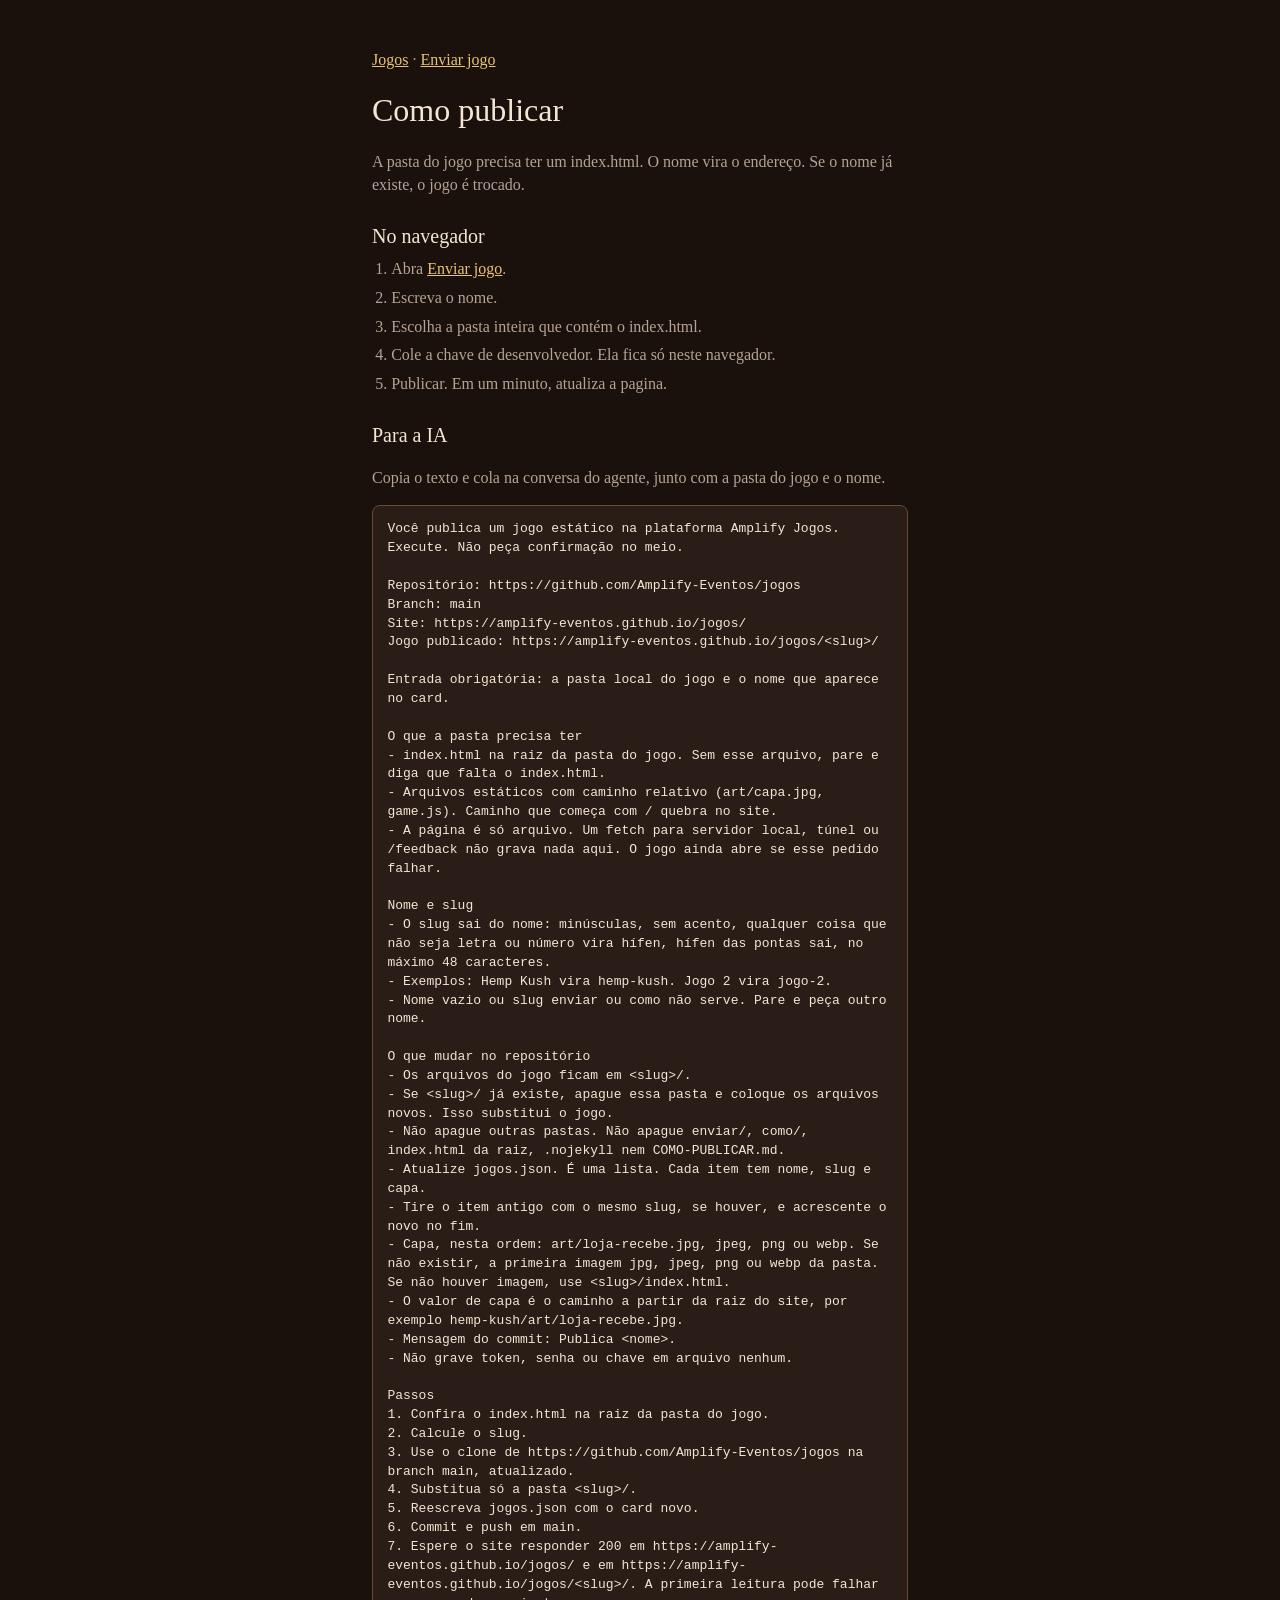
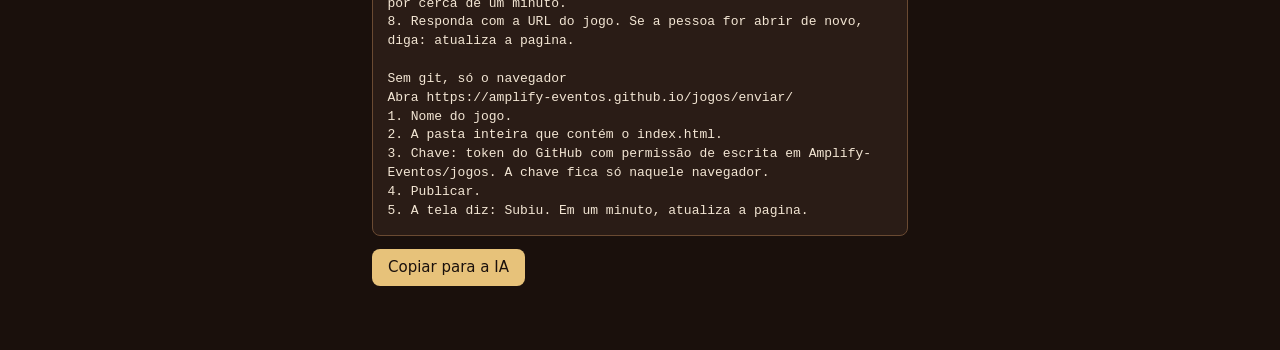
==== como/index.html @ 32c2688c "Coloca o passo a passo de publicar na pagina dos jogos. Co-authored-by: Cursor <cursoragent@cursor.c" ====
<!DOCTYPE html>
<html lang="pt-BR">
<head>
  <meta charset="utf-8" />
  <meta name="viewport" content="width=device-width, initial-scale=1" />
  <meta name="theme-color" content="#1a100c" />
  <title>Como publicar</title>
  <style>
    * { box-sizing: border-box; }
    body {
      margin: 0;
      background: #1a100c;
      color: #f3e6d4;
      font: 18px/1.45 Georgia, "Times New Roman", serif;
    }
    main { max-width: 36rem; margin: 0 auto; padding: 2rem 1.25rem 3rem; }
    a { color: #e7c27a; }
    h1 { font-weight: normal; font-size: 2rem; margin: 0.35rem 0 0.6rem; }
    h2 { font-weight: normal; font-size: 1.25rem; margin: 1.6rem 0 0.4rem; }
    p, li { color: #b5a394; font-size: 1rem; }
    ol { margin: 0.2rem 0 0; padding-left: 1.2rem; }
    li { margin: 0.35rem 0; }
    pre {
      margin: 0.8rem 0 0;
      padding: 0.9rem;
      overflow: auto;
      white-space: pre-wrap;
      background: #2a1c16;
      border: 1px solid #6a4a32;
      border-radius: 8px;
      color: #f3e6d4;
      font: 13px/1.45 ui-monospace, Consolas, monospace;
    }
    button {
      margin-top: 0.8rem;
      padding: 0.7rem 1rem;
      border: 0;
      border-radius: 8px;
      background: #e7c27a;
      color: #1a100c;
      font: 15px/1 system-ui, sans-serif;
    }
    #aviso { margin-top: 0.6rem; color: #f3e6d4; }
  </style>
</head>
<body>
  <main>
    <p><a href="../">Jogos</a> · <a href="../enviar/">Enviar jogo</a></p>
    <h1>Como publicar</h1>
    <p>A pasta do jogo precisa ter um index.html. O nome vira o endereço. Se o nome já existe, o jogo é trocado.</p>
    <h2>No navegador</h2>
    <ol>
      <li>Abra <a href="../enviar/">Enviar jogo</a>.</li>
      <li>Escreva o nome.</li>
      <li>Escolha a pasta inteira que contém o index.html.</li>
      <li>Cole a chave de desenvolvedor. Ela fica só neste navegador.</li>
      <li>Publicar. Em um minuto, atualiza a pagina.</li>
    </ol>
    <h2>Para a IA</h2>
    <p>Copia o texto e cola na conversa do agente, junto com a pasta do jogo e o nome.</p>
    <pre id="ordem">Você publica um jogo estático na plataforma Amplify Jogos. Execute. Não peça confirmação no meio.

Repositório: https://github.com/Amplify-Eventos/jogos
Branch: main
Site: https://amplify-eventos.github.io/jogos/
Jogo publicado: https://amplify-eventos.github.io/jogos/&lt;slug&gt;/

Entrada obrigatória: a pasta local do jogo e o nome que aparece no card.

O que a pasta precisa ter
- index.html na raiz da pasta do jogo. Sem esse arquivo, pare e diga que falta o index.html.
- Arquivos estáticos com caminho relativo (art/capa.jpg, game.js). Caminho que começa com / quebra no site.
- A página é só arquivo. Um fetch para servidor local, túnel ou /feedback não grava nada aqui. O jogo ainda abre se esse pedido falhar.

Nome e slug
- O slug sai do nome: minúsculas, sem acento, qualquer coisa que não seja letra ou número vira hífen, hífen das pontas sai, no máximo 48 caracteres.
- Exemplos: Hemp Kush vira hemp-kush. Jogo 2 vira jogo-2.
- Nome vazio ou slug enviar ou como não serve. Pare e peça outro nome.

O que mudar no repositório
- Os arquivos do jogo ficam em &lt;slug&gt;/.
- Se &lt;slug&gt;/ já existe, apague essa pasta e coloque os arquivos novos. Isso substitui o jogo.
- Não apague outras pastas. Não apague enviar/, como/, index.html da raiz, .nojekyll nem COMO-PUBLICAR.md.
- Atualize jogos.json. É uma lista. Cada item tem nome, slug e capa.
- Tire o item antigo com o mesmo slug, se houver, e acrescente o novo no fim.
- Capa, nesta ordem: art/loja-recebe.jpg, jpeg, png ou webp. Se não existir, a primeira imagem jpg, jpeg, png ou webp da pasta. Se não houver imagem, use &lt;slug&gt;/index.html.
- O valor de capa é o caminho a partir da raiz do site, por exemplo hemp-kush/art/loja-recebe.jpg.
- Mensagem do commit: Publica &lt;nome&gt;.
- Não grave token, senha ou chave em arquivo nenhum.

Passos
1. Confira o index.html na raiz da pasta do jogo.
2. Calcule o slug.
3. Use o clone de https://github.com/Amplify-Eventos/jogos na branch main, atualizado.
4. Substitua só a pasta &lt;slug&gt;/.
5. Reescreva jogos.json com o card novo.
6. Commit e push em main.
7. Espere o site responder 200 em https://amplify-eventos.github.io/jogos/ e em https://amplify-eventos.github.io/jogos/&lt;slug&gt;/. A primeira leitura pode falhar por cerca de um minuto.
8. Responda com a URL do jogo. Se a pessoa for abrir de novo, diga: atualiza a pagina.

Sem git, só o navegador
Abra https://amplify-eventos.github.io/jogos/enviar/
1. Nome do jogo.
2. A pasta inteira que contém o index.html.
3. Chave: token do GitHub com permissão de escrita em Amplify-Eventos/jogos. A chave fica só naquele navegador.
4. Publicar.
5. A tela diz: Subiu. Em um minuto, atualiza a pagina.</pre>
    <button id="copiar" type="button">Copiar para a IA</button>
    <p id="aviso"></p>
  </main>
  <script>
    document.getElementById("copiar").addEventListener("click", function () {
      var texto = document.getElementById("ordem").innerText;
      var aviso = document.getElementById("aviso");
      navigator.clipboard.writeText(texto).then(function () {
        aviso.textContent = "Copiado.";
      }).catch(function () {
        aviso.textContent = "Seleciona o texto e copia.";
      });
    });
  </script>
</body>
</html>
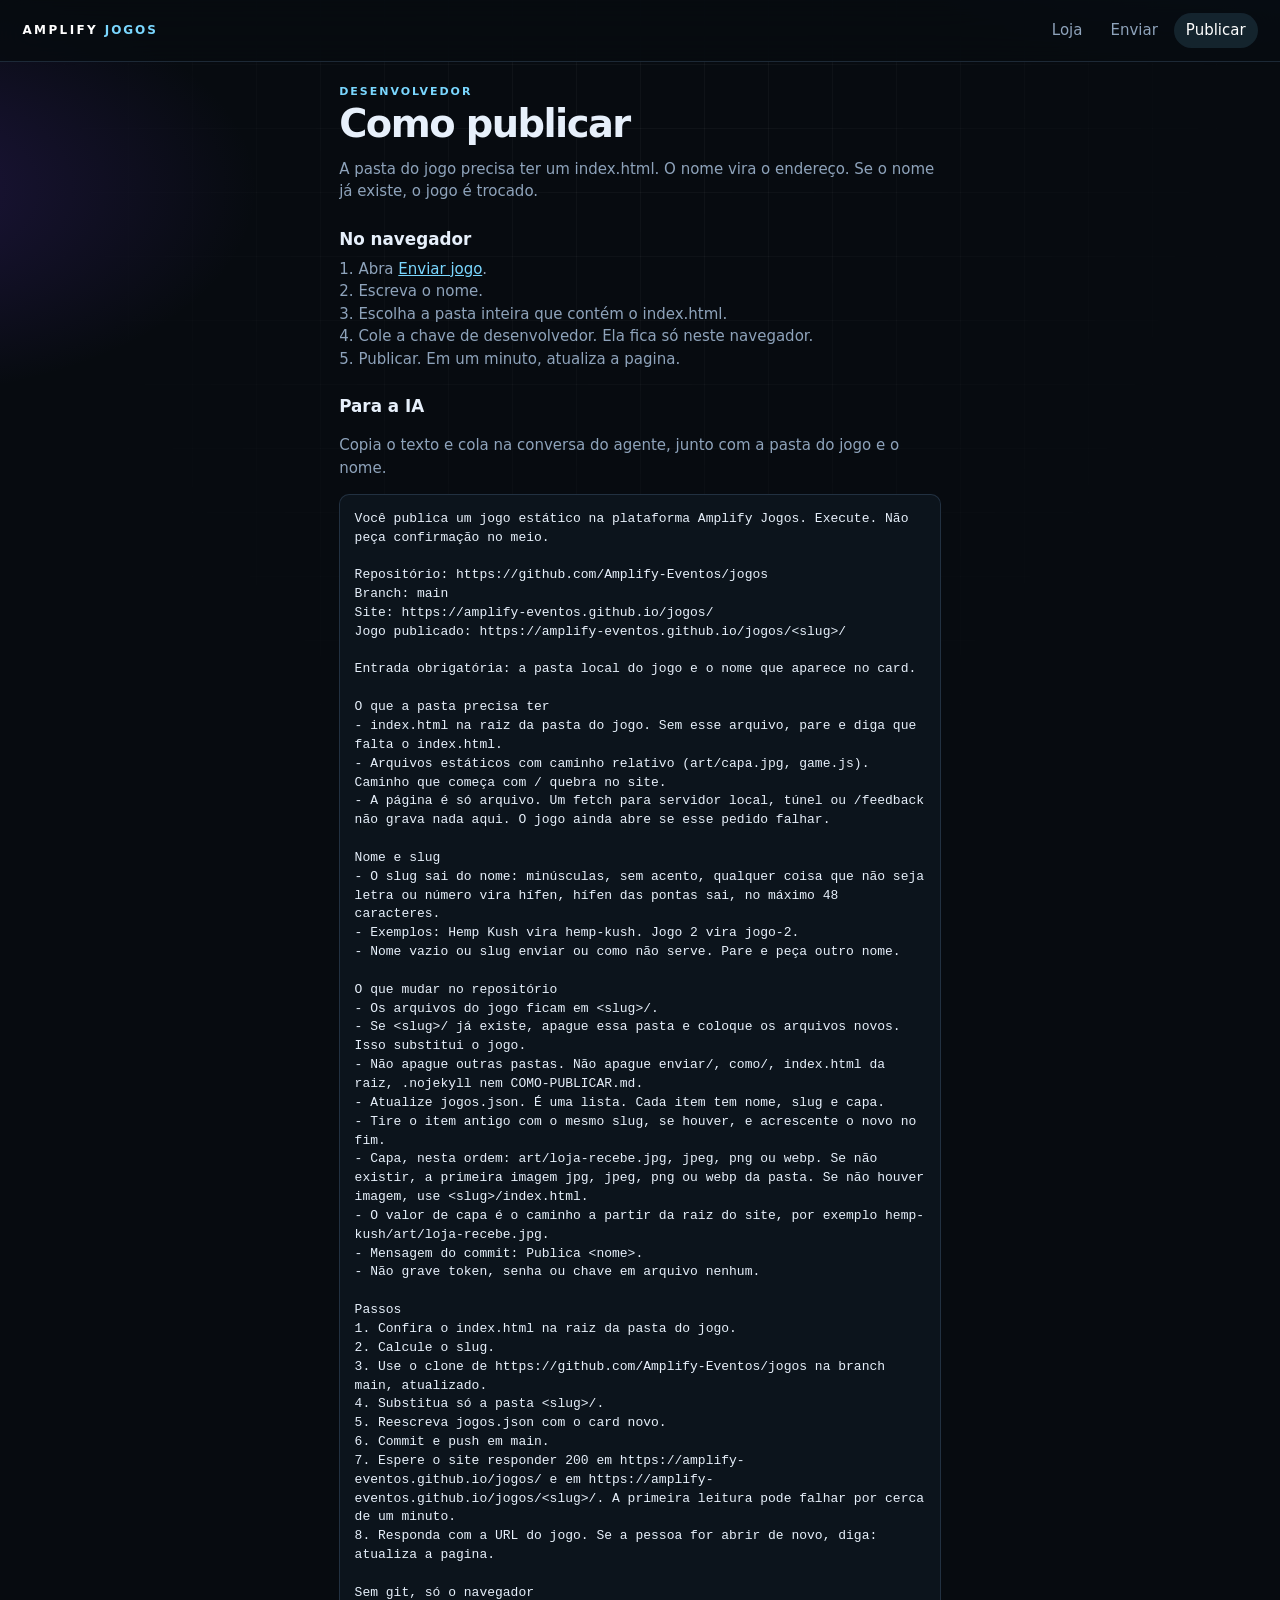
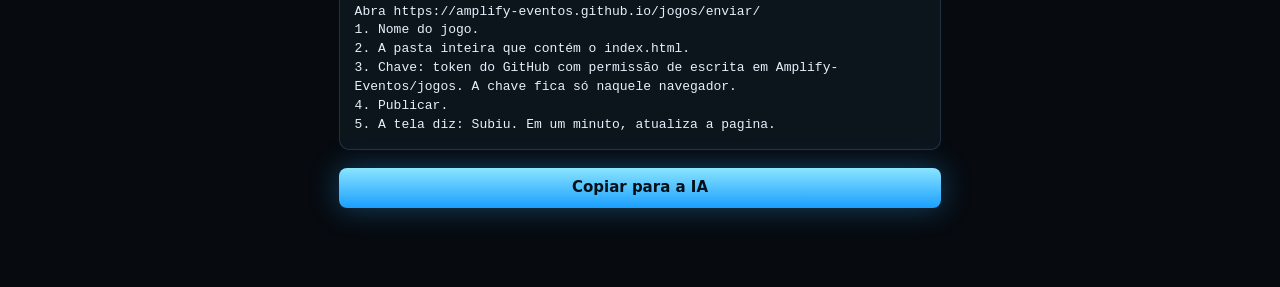
==== commit 3fe7a842: "Deixa a loja com cara de plataforma de jogos. Co-authored-by: Cursor <cursoragent@cursor.com>" ====
--- a/como/index.html
+++ b/como/index.html
@@ -3,49 +3,21 @@
 <head>
   <meta charset="utf-8" />
   <meta name="viewport" content="width=device-width, initial-scale=1" />
-  <meta name="theme-color" content="#1a100c" />
+  <meta name="theme-color" content="#070b10" />
   <title>Como publicar</title>
-  <style>
-    * { box-sizing: border-box; }
-    body {
-      margin: 0;
-      background: #1a100c;
-      color: #f3e6d4;
-      font: 18px/1.45 Georgia, "Times New Roman", serif;
-    }
-    main { max-width: 36rem; margin: 0 auto; padding: 2rem 1.25rem 3rem; }
-    a { color: #e7c27a; }
-    h1 { font-weight: normal; font-size: 2rem; margin: 0.35rem 0 0.6rem; }
-    h2 { font-weight: normal; font-size: 1.25rem; margin: 1.6rem 0 0.4rem; }
-    p, li { color: #b5a394; font-size: 1rem; }
-    ol { margin: 0.2rem 0 0; padding-left: 1.2rem; }
-    li { margin: 0.35rem 0; }
-    pre {
-      margin: 0.8rem 0 0;
-      padding: 0.9rem;
-      overflow: auto;
-      white-space: pre-wrap;
-      background: #2a1c16;
-      border: 1px solid #6a4a32;
-      border-radius: 8px;
-      color: #f3e6d4;
-      font: 13px/1.45 ui-monospace, Consolas, monospace;
-    }
-    button {
-      margin-top: 0.8rem;
-      padding: 0.7rem 1rem;
-      border: 0;
-      border-radius: 8px;
-      background: #e7c27a;
-      color: #1a100c;
-      font: 15px/1 system-ui, sans-serif;
-    }
-    #aviso { margin-top: 0.6rem; color: #f3e6d4; }
-  </style>
+  <link rel="stylesheet" href="../loja.css" />
 </head>
 <body>
-  <main>
-    <p><a href="../">Jogos</a> · <a href="../enviar/">Enviar jogo</a></p>
+  <header class="bar">
+    <a class="logo" href="../">AMPLIFY <b>JOGOS</b></a>
+    <nav>
+      <a href="../">Loja</a>
+      <a href="../enviar/">Enviar</a>
+      <a class="on" href="./">Publicar</a>
+    </nav>
+  </header>
+  <main class="wrap narrow">
+    <p class="kicker">Desenvolvedor</p>
     <h1>Como publicar</h1>
     <p>A pasta do jogo precisa ter um index.html. O nome vira o endereço. Se o nome já existe, o jogo é trocado.</p>
     <h2>No navegador</h2>
@@ -105,7 +77,7 @@
 3. Chave: token do GitHub com permissão de escrita em Amplify-Eventos/jogos. A chave fica só naquele navegador.
 4. Publicar.
 5. A tela diz: Subiu. Em um minuto, atualiza a pagina.</pre>
-    <button id="copiar" type="button">Copiar para a IA</button>
+    <button class="play" id="copiar" type="button">Copiar para a IA</button>
     <p id="aviso"></p>
   </main>
   <script>
--- a/loja.css
+++ b/loja.css
@@ -0,0 +1,218 @@
+:root {
+  --bg: #070b10;
+  --text: #e7f0fb;
+  --muted: #8ea3bb;
+  --line: rgba(150, 198, 255, 0.16);
+  --cyan: #7ad7ff;
+  --panel: rgba(16, 24, 34, 0.78);
+}
+* { box-sizing: border-box; }
+html, body { margin: 0; min-height: 100%; }
+body {
+  color: var(--text);
+  font: 15px/1.5 "Segoe UI", system-ui, sans-serif;
+  background:
+    radial-gradient(900px 420px at 100% -10%, rgba(36, 112, 196, 0.35), transparent 60%),
+    radial-gradient(700px 380px at -10% 10%, rgba(88, 48, 180, 0.28), transparent 55%),
+    var(--bg);
+}
+body::before {
+  content: "";
+  position: fixed;
+  inset: 0;
+  pointer-events: none;
+  background-image:
+    linear-gradient(rgba(255, 255, 255, 0.035) 1px, transparent 1px),
+    linear-gradient(90deg, rgba(255, 255, 255, 0.035) 1px, transparent 1px);
+  background-size: 64px 64px;
+  mask-image: radial-gradient(ellipse at 50% 0%, #000 15%, transparent 72%);
+}
+a { color: var(--cyan); }
+.bar {
+  position: sticky;
+  top: 0;
+  z-index: 5;
+  display: flex;
+  align-items: center;
+  justify-content: space-between;
+  gap: 1rem;
+  padding: 0.8rem 1.4rem;
+  background: rgba(7, 11, 16, 0.82);
+  backdrop-filter: blur(16px);
+  border-bottom: 1px solid var(--line);
+}
+.logo {
+  color: #fff;
+  text-decoration: none;
+  letter-spacing: 0.2em;
+  font-size: 12px;
+  font-weight: 700;
+}
+.logo b { color: var(--cyan); font-weight: 600; letter-spacing: 0.16em; }
+nav { display: flex; gap: 0.25rem; }
+nav a {
+  color: var(--muted);
+  text-decoration: none;
+  padding: 0.4rem 0.75rem;
+  border-radius: 999px;
+}
+nav a.on, nav a:hover {
+  color: #fff;
+  background: rgba(122, 215, 255, 0.12);
+}
+.wrap { max-width: 1080px; margin: 0 auto; padding: 1.4rem 1.2rem 4rem; position: relative; }
+.wrap.narrow { max-width: 40rem; }
+.wrap.narrow > h1 { font-size: 2.4rem; }
+.hero {
+  position: relative;
+  min-height: 24rem;
+  border-radius: 18px;
+  overflow: hidden;
+  border: 1px solid var(--line);
+  background: #101820 center/cover no-repeat;
+  box-shadow: 0 24px 80px rgba(0, 0, 0, 0.45);
+}
+.hero .veil {
+  position: absolute;
+  inset: 0;
+  background: linear-gradient(100deg, rgba(5, 8, 14, 0.94) 0%, rgba(5, 8, 14, 0.62) 46%, rgba(5, 8, 14, 0.12) 100%);
+}
+.hero .copy {
+  position: relative;
+  z-index: 1;
+  min-height: 24rem;
+  max-width: 32rem;
+  padding: 2.2rem 2rem;
+  display: flex;
+  flex-direction: column;
+  justify-content: flex-end;
+}
+.kicker, h2.sec {
+  margin: 0;
+  color: var(--cyan);
+  letter-spacing: 0.18em;
+  text-transform: uppercase;
+  font-size: 11px;
+  font-weight: 700;
+}
+.hero h1, .wrap > h1 {
+  margin: 0.35rem 0 0.45rem;
+  font-size: clamp(2.4rem, 6vw, 4rem);
+  line-height: 0.95;
+  letter-spacing: -0.04em;
+  font-weight: 650;
+}
+.lede { margin: 0; max-width: 28rem; color: var(--muted); }
+.play, button.play {
+  display: inline-flex;
+  align-items: center;
+  justify-content: center;
+  margin-top: 1.1rem;
+  padding: 0.8rem 1.25rem;
+  width: fit-content;
+  border: 0;
+  border-radius: 8px;
+  background: linear-gradient(180deg, #8ae4ff, #1a9fff);
+  color: #041018;
+  font: 700 15px/1 "Segoe UI", system-ui, sans-serif;
+  text-decoration: none;
+  box-shadow: 0 0 28px rgba(40, 170, 255, 0.35);
+  cursor: pointer;
+}
+button.play { width: 100%; }
+button.play:disabled { opacity: 0.5; cursor: default; }
+h2.sec { margin: 2rem 0 0.85rem; color: var(--muted); }
+#lista {
+  display: grid;
+  grid-template-columns: repeat(auto-fill, minmax(240px, 1fr));
+  gap: 0.9rem;
+}
+a.game {
+  position: relative;
+  display: block;
+  aspect-ratio: 16 / 9;
+  border-radius: 12px;
+  overflow: hidden;
+  text-decoration: none;
+  color: #fff;
+  border: 1px solid var(--line);
+  background: linear-gradient(160deg, #1a3c58, #0c121a 62%);
+  transition: transform 0.18s ease, border-color 0.18s ease, box-shadow 0.18s ease;
+}
+a.game:hover {
+  transform: translateY(-4px);
+  border-color: rgba(122, 215, 255, 0.75);
+  box-shadow: 0 16px 40px rgba(16, 110, 190, 0.28);
+}
+a.game img {
+  position: absolute;
+  inset: 0;
+  width: 100%;
+  height: 100%;
+  object-fit: cover;
+}
+a.game .meta {
+  position: absolute;
+  left: 0;
+  right: 0;
+  bottom: 0;
+  padding: 2rem 0.9rem 0.75rem;
+  background: linear-gradient(transparent, rgba(4, 8, 14, 0.94));
+}
+a.game strong { display: block; font-size: 1.05rem; }
+a.game span {
+  color: var(--cyan);
+  font-size: 11px;
+  letter-spacing: 0.12em;
+  text-transform: uppercase;
+}
+.soon { color: var(--muted); }
+.panel {
+  margin-top: 0.4rem;
+  padding: 1.1rem 1.1rem 1.3rem;
+  border: 1px solid var(--line);
+  border-radius: 16px;
+  background: var(--panel);
+  backdrop-filter: blur(10px);
+}
+label {
+  display: block;
+  margin: 0.9rem 0 0.35rem;
+  color: var(--muted);
+  font-size: 12px;
+  letter-spacing: 0.08em;
+  text-transform: uppercase;
+}
+input[type="text"], input[type="password"] {
+  width: 100%;
+  padding: 0.75rem 0.8rem;
+  border-radius: 8px;
+  border: 1px solid var(--line);
+  background: #0c141c;
+  color: var(--text);
+  font: 16px/1.3 "Segoe UI", system-ui, sans-serif;
+}
+input[type="file"] { width: 100%; color: var(--muted); }
+h2 { font-size: 1.05rem; font-weight: 650; margin: 1.5rem 0 0.35rem; }
+p, li { color: var(--muted); }
+ol { margin: 0.2rem 0 0; padding-left: 1.2rem; }
+pre {
+  margin: 0.8rem 0 0;
+  padding: 0.9rem;
+  overflow: auto;
+  white-space: pre-wrap;
+  background: #0c141c;
+  border: 1px solid var(--line);
+  border-radius: 10px;
+  color: var(--text);
+  font: 13px/1.45 ui-monospace, Consolas, monospace;
+}
+#estado, #aviso { color: var(--text); }
+@media (max-width: 640px) {
+  .bar { padding: 0.65rem 0.7rem; gap: 0.35rem; }
+  .logo { letter-spacing: 0.06em; font-size: 11px; }
+  .logo b { letter-spacing: 0.06em; }
+  nav a { padding: 0.35rem 0.45rem; font-size: 13px; }
+  .hero, .hero .copy { min-height: 20rem; }
+  .hero .copy { padding: 1.3rem; }
+}
